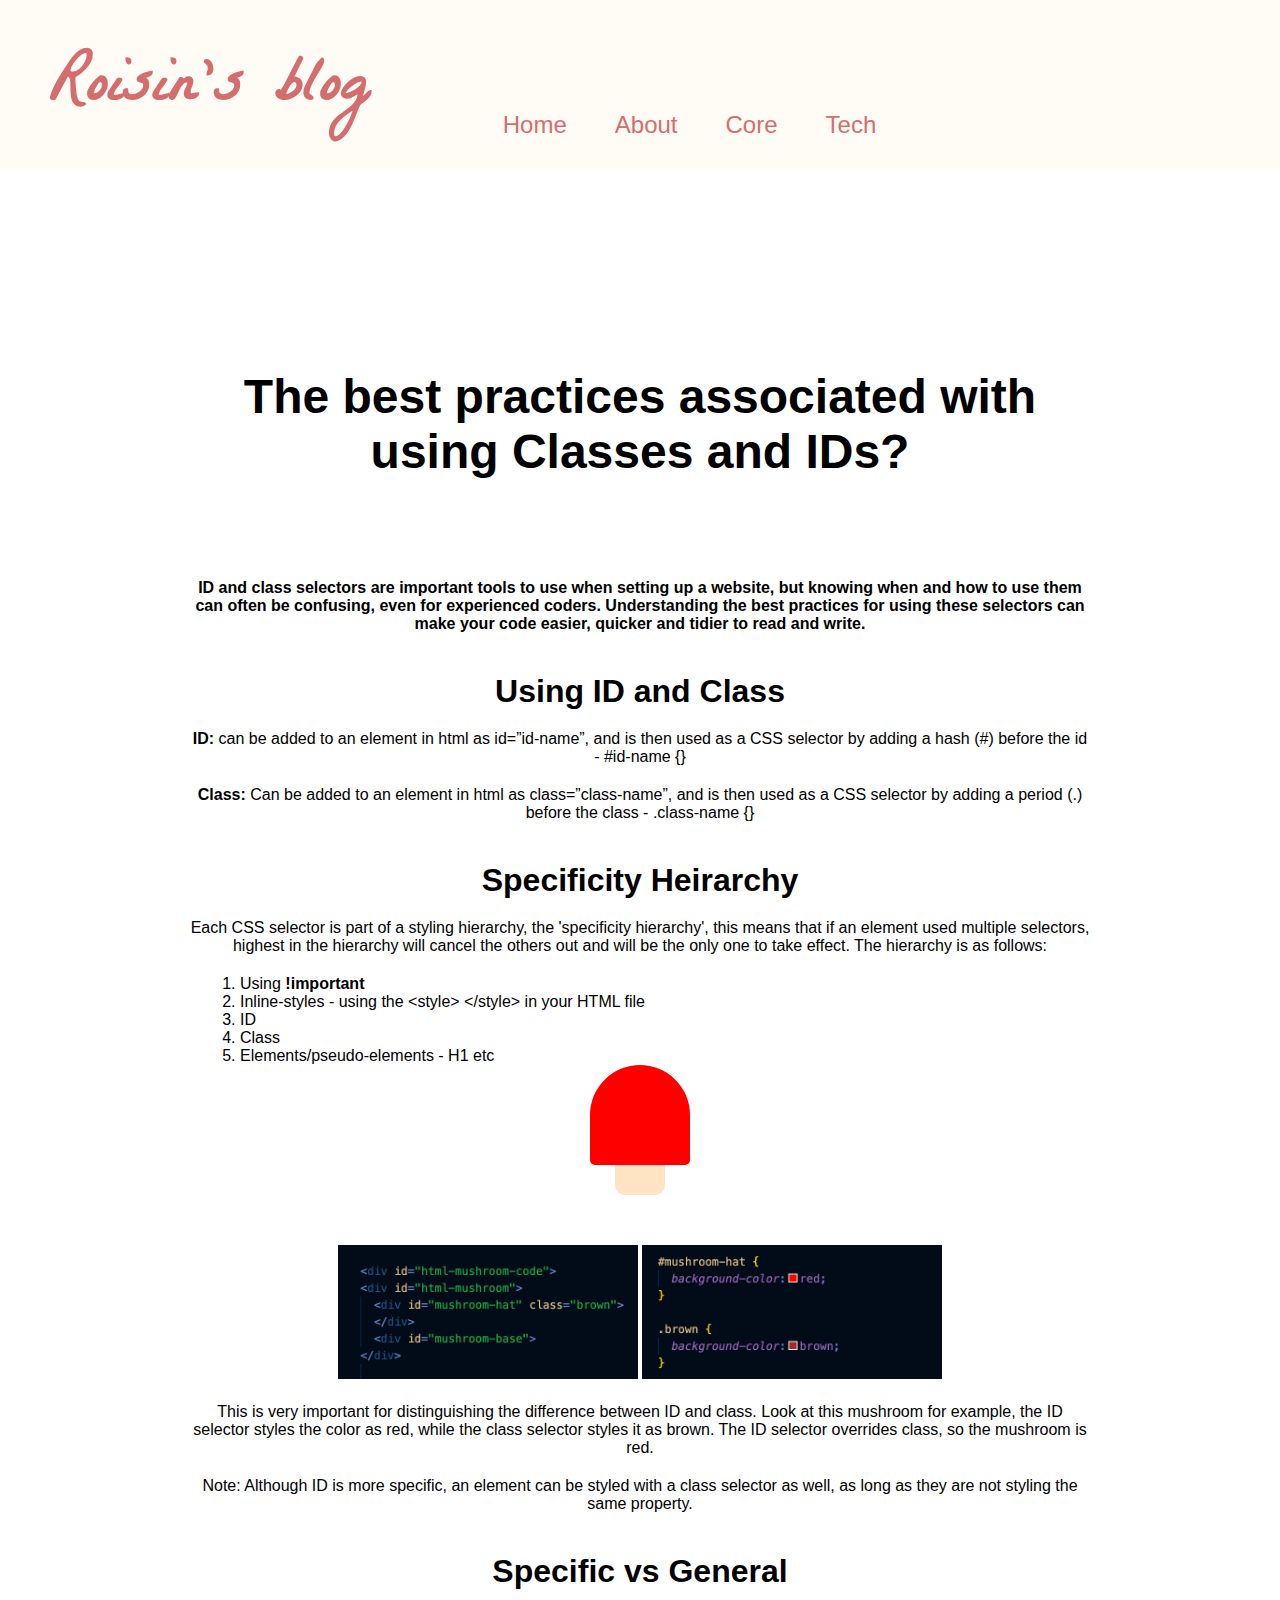
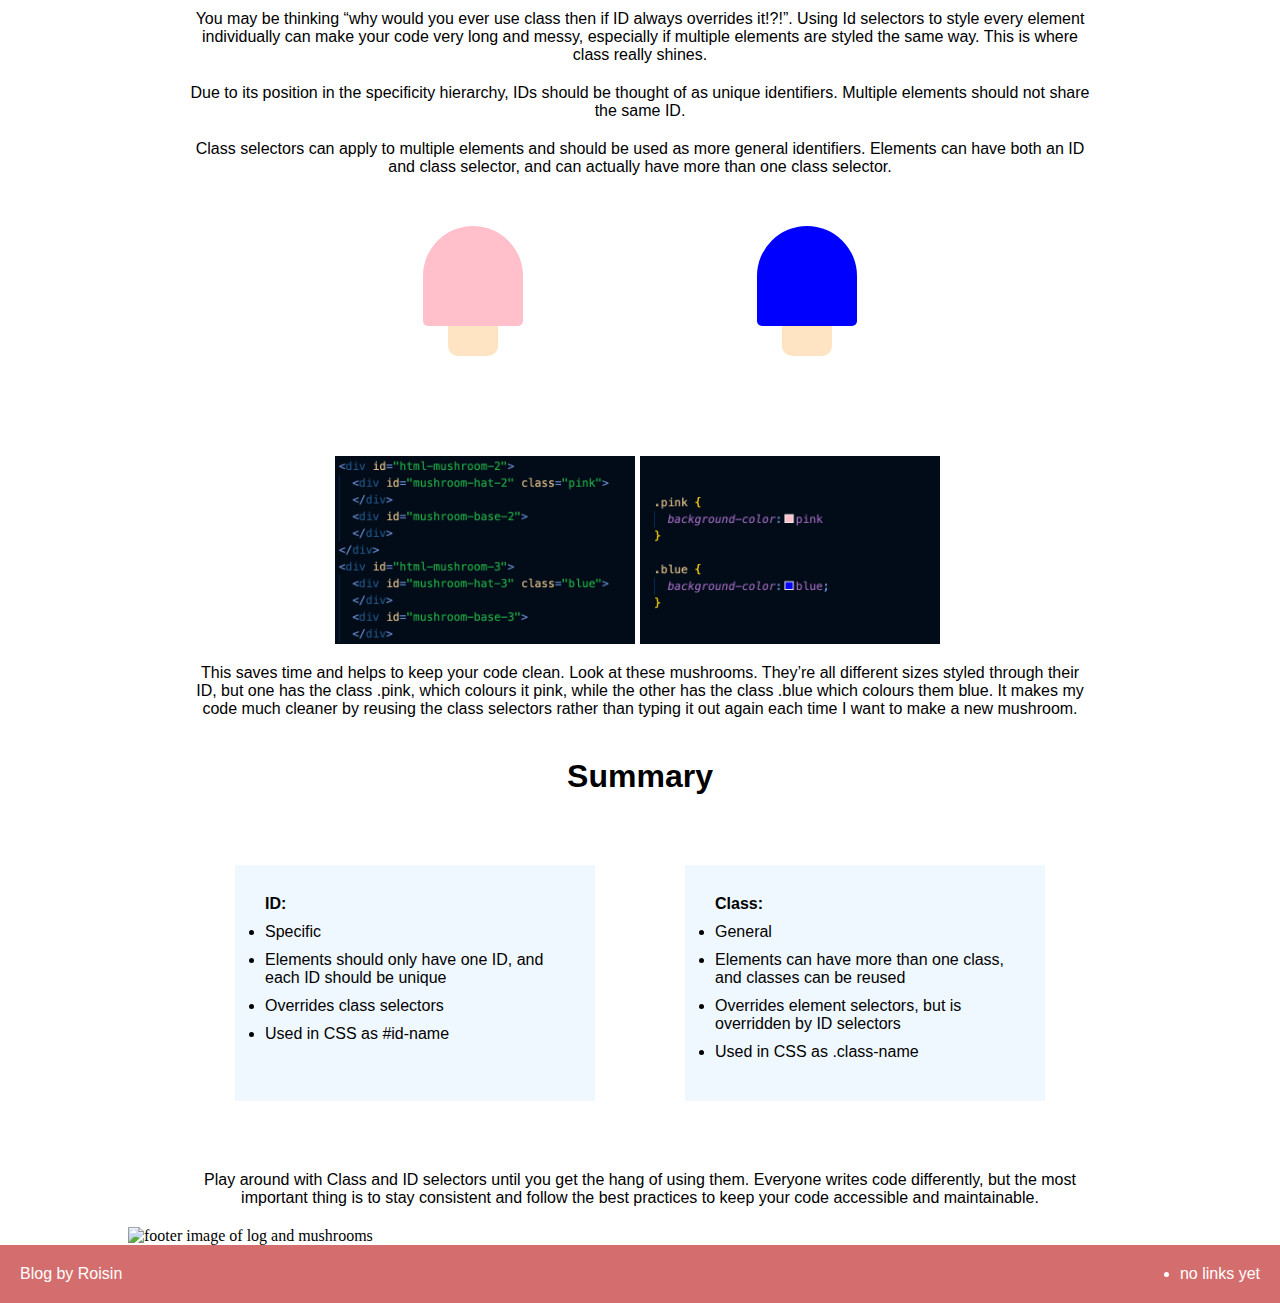
==== html-css.html @ 01d12799 "add html-css.css article" ====
<!DOCTYPE html>
<html lang="en">
<head>
  <meta charset="UTF-8">
  <meta http-equiv="X-UA-Compatible" content="IE=edge">
  <meta name="viewport" content="width=device-width, initial-scale=1.0">
  <link rel="stylesheet" href="styles/main.css" type="text/css">
  <link rel="stylesheet" href="styles/html-css.css" type="text/css">

  <title>Roisin Yates' Blog</title>
</head>
<body>
  <header id="header">
    <h1 id="blog-title">Roisin's blog</h1>
    <nav id="nav-bar">
      <ul id="nav-links">
        <li><a href="./index.html">Home</a></li>
        <li><a href="#">About</a></li>
        <li><a href="#">Core</a></li>
        <li><a href="#">Tech</a></li>
      </ul>
    </nav>
    <img src="img/shutterstock_1719555385.png" alt="" width="250px" id="mushroom-1">
  </header>

  <div id="html-css-article">
  <h2>The best practices associated with using Classes and IDs?</h2>
  <p class ="bold"> ID and class selectors are important tools to use when setting up a website, but knowing when and how to use them can often be confusing, even for experienced coders. Understanding the best practices for using these selectors can make your code easier, quicker and tidier to read and write. </p>
  <h3>Using ID and Class</h3>
  <p><span class="bold">ID:</span> can be added to an element in html as id=”id-name”, and is then used as a CSS selector by adding a hash (#) before the id - #id-name {}
  </p>
  <p><span class="bold">Class:</span> Can be added to an element in html as class=”class-name”, and is then used as a CSS selector by adding a period (.) before the class - .class-name {}
  </p>
  <h3>Specificity Heirarchy</h3>
  <p>Each CSS selector is part of a styling hierarchy, the 'specificity hierarchy', this means that if an element used multiple selectors, highest in the hierarchy will cancel the others out and will be the only one to take effect. The hierarchy is as follows:
  </p>
<div>
  <ol>
    <li>Using <span class="bold">!important</span></li>
    <li>Inline-styles - using the &ltstyle&gt &lt/style&gt in your HTML file</li>
    <li>ID</li>
    <li>Class</li>
    <li>Elements/pseudo-elements - H1 etc</li>
  </ol>
</div>

<div id="html-mushroom-code">
<div id="html-mushroom">
  <div id="mushroom-hat" class="red">
  </div>
  <div id="mushroom-base">
  </div>
    <img src="./img/mushroom-1-html.png" alt="html code for the first mushroom, demonstrating id and class selectors">
    <img src="./img/mushroom-1-css.png" alt="css code for the first mushroom, demonstrating id and class selectors">
    </div>
</div>


 <p>This is very important for distinguishing the difference between ID and class. Look at this mushroom for example, the ID selector styles the color as red, while the class selector styles it as brown. The ID selector overrides class, so the mushroom is red. 
</p>
<p class="note">Note: Although ID is more specific, an element can be styled with a class selector as well, as long as they are not styling the same property. </p>

<h3>Specific vs General </h3>
<p>You may be thinking “why would you ever use class then if ID always overrides it!?!”. Using Id selectors to style every element individually can make your code very long and messy, especially if multiple elements are styled the same way. This is where class really shines. </p>
<p>Due to its position in the specificity hierarchy, IDs should be thought of as unique identifiers. Multiple elements should not share the same ID.</p>
<p>Class selectors can apply to multiple elements and should be used as more general identifiers. Elements can have both an ID and class selector, and can actually have more than one class selector. </p>


<div id="mushroom-pair">
<div id="html-mushroom-2">
  <div id="mushroom-hat-2" class="pink">
  </div>
  <div id="mushroom-base-2">
  </div>
</div>
<div id="html-mushroom-3">
  <div id="mushroom-hat-3" class="blue">
  </div>
  <div id="mushroom-base-3">
  </div>
</div>
</div>
<div id="html-mushroom-pair-code">
<img id="mushroom-pair-html"src="./img/mushroom-2-html.png" alt="html code of mushrooms 2 & 3 demonstrating id and class selectors">
<img id="mushroom-pair-css" src="./img/mushroom-2-css.png" alt="css code of mushrooms 2 & 3 demonstrating id and class selectors">
</div>


<p>This saves time and helps to keep your code clean. Look at these mushrooms. They’re all different sizes styled through their ID, but one has the class .pink, which colours it pink, while the other has the class .blue which colours them blue. It makes my code much cleaner by reusing the class selectors rather than typing it out again each time I want to make a new mushroom. 
</p>

<h3>Summary</h3>
<div id="summary">
<div id="id-table">
  <h4>ID:</h4>
<ul>
  <li>Specific</li>
  <li>Elements should only have one ID, and each ID should be unique</li>
  <li>Overrides class selectors</li>
  <li>Used in CSS as #id-name</li>
</ul>
</div>
<div id="class-table">
  <h4>Class:</h4>
  <ul>
<li>General</li>
<li>Elements can have more than one class, and classes can be reused</li>
<li>Overrides element selectors, but is overridden by ID selectors</li>
<li>Used in CSS as .class-name</li>
</ul>
</div>
</div>
<p>Play around with Class and ID selectors until you get the hang of using them. Everyone writes code differently, but the most important thing is to stay consistent and follow the best practices to keep your code accessible and maintainable. </p>

</div>

  <footer>
    <div id="footer-image-div">
    <img src="img/shutterstock_2139524045.png" alt="footer image of log and mushrooms" width="80%" id="footer-image">
  </div>
    <div id="footer-bar">
      <p>Blog by Roisin</p>
      <ul>
        <li>no links yet</li>
        </ul>
    </div>
  </footer>
  </body>
  
 
  
  </html>
---- styles/main.css ----
@import url('https://fonts.googleapis.com/css2?family=La+Belle+Aurore&display=swap');

* {
  margin:0px;
  padding:0px;
}

body {
  background-color: #fffbf5;
}

header {
  background-color: #fffbf5;
  font-family: 'La Belle Aurore', cursive;
  color: #d46e6e;
  padding-top:30px;
  display:inline-flex;
  flex-direction:row;
  width:100%;
  justify-content:space-between;
  padding-bottom:20px;
}


#blog-title {
  font-size:4rem;
  margin-left: 50px;
  margin-bottom:0px;
  margin-top:auto;
}


#nav-bar {
  background-color:#fffbf5;
  align-self:flex-end;
}

#nav-links li {
  display:inline-flex;
  font-size:1.5rem;
  font-family:sans-serif;
  font-weight:200;
  margin-left:10px;
  margin-right:10px;
  text-align:center;
}

#nav-links a {
  color:#d46e6e;
  text-decoration:none;
  padding:10px;
}

#nav-links a:hover {
  color:white;
  background-color: #d46e6e;
  padding: 10px;
  border-radius:10px;
}

#nav-bar li {
  list-style: none;
}

#mushroom-1 {
  margin-right: 20px;
}
 /* This section is for the hero image */
 #hero-section {
  position:relative;
 }
 #hero-image {
  opacity:70%;
 }

 #welcome {
  position:absolute;
  background-color: white;
  top: 200px;
  padding:40px;
  left:100px;
  max-width:300px;
  text-align:center;
  font-size:1.5rem;
  border-radius:10px;
 
 }

 #welcome p {
  font-family:sans-serif;
  margin-bottom: 20px;
  font-weight:200;
 }

 #welcome a {
  background-color:#d46e6e;
  position:absolute;
  width:200px;
  text-align:center;
  padding:20px;
  color:white;
  font-family: 'La Belle Aurore', cursive;
  text-decoration: none;
  border-radius:10px;
  font-size:2rem;
 }

/* This section is for the articles */
.article-header {
  font-size:4rem;
  font-family: 'La Belle Aurore', cursive;
  color: #d46e6e;
  width:100%;
  text-align:center;
  margin-top:200px;
}


#core-articles,
#tech-articles {
  display:inline-flex;
  flex-direction:row;
  justify-content:space-around;
  width:100%;
  flex-wrap:wrap;

}

#core-articles h3,
#tech-articles h3 {
  font-family:sans-serif;
  text-align:center;
  margin-bottom:20px;
}

#core-articles p {
  text-align:center;
  font-family:sans-serif;
}
.article {
  background-color:#d46e6e;
  color:white;
  justify-content:space-around;
  border-radius:10px;
  height:300px;
  padding:20px;
  margin-bottom: 40px;
}
.image-reserve {
  width:300px;
  background-color:white;
  height:200px;
  margin-left:auto;
  margin-right:auto;
}

footer {
  display:flex;
  flex-direction:column;
}
#footer-image-div {
  display:flex;
  justify-content:center;
}

#footer-bar {
  background-color:#d46e6e;
  color:white;
  display:inline-flex;
  justify-content:space-between;
  padding: 20px;
  font-family:sans-serif;
  font-size:1rem;
}


@media (min-width: 1400px) {
  #welcome {
    top:300px;
  }
}

@media (max-width: 800px) {

header {
  flex-direction:column;
}
#blog-title {
  text-align:center;
  margin-left:0px;
}

#mushroom-1 {
  margin-left:auto;
  margin-right:auto;
}

#hero-section {
  margin-bottom:0px;
  position:static;
}
#welcome {
position:static;
margin-left:auto;
margin-right:auto;
}

#welcome a {
  position:static;
}
#nav-bar{
  width:100%;
  text-align:center;
}
}

@media (max-width: 400px) {
  #welcome {
    font-size:1rem;
  }

  #welcome a {
    font-size: 1rem;
  }
}
---- styles/html-css.css ----
#html-css-article {
  font-family:sans-serif;
  width:900px;
}
body {
  margin-left:auto;
  margin-right:auto;
  background-color:white;
}

#html-css-article  {
  margin-left:auto;
  margin-right:auto;
}

#html-css-article h2 {
  margin-top:200px;
  margin-bottom:100px;
  font-size:3rem;
  text-align:center;
}
#html-css-article p,
#html-css-article h3 {
text-align:center;
}

#html-css-article h3 {
  font-size:2rem;
}
ol {
  margin-left:50px;
}

#html-css-article h3 {
  margin-bottom:20px;
  margin-top:40px;
}

#html-css-article p {
  margin-bottom:20px;
  margin-top:20px;
}
.bold {
  font-weight:800;
}


/* the following is mushroom code */
#html-mushroom-code,
#html-mushroom-pair-code {
  display:flex;
  justify-content:center;
}
#mushroom-hat, 
#mushroom-hat-2, 
#mushroom-hat-3 {
  width: 100px;
  height:100px;
  border-top-left-radius: 100%;
  border-top-right-radius: 100%;
  border-bottom-left-radius: 10px;
  border-bottom-right-radius:10px;
  margin-left:auto;
  margin-right:auto;
}

.red {
  background-color:red;
}

.pink {
  background-color:pink
}

.blue {
  background-color:blue;
}

#mushroom-base, 
#mushroom-base-2, 
#mushroom-base-3 {
  background-color:bisque;
  width:50px;
  height:30px;
  margin-left:auto;
  margin-right:auto;
  border-bottom-left-radius: 10px;
  border-bottom-right-radius: 10px;
}
#html-mushroom-code img,
#html-mushroom-pair-code img{
 width: 300px;
 margin-top:50px;
}

#html-mushroom-2, #html-mushroom-3 {
  display:flex;
  flex-direction:column;
}

#mushroom-pair {
  display:flex;
  justify-content:space-evenly;
  margin-bottom:50px;
  margin-top:50px;
}

#mushroom-pair-html {
  margin-right:5px;
}

#mushroom-pair-css {
  margin-right:5px;
}

/* The following is for the summary tables */
#summary {
  display:flex;
  justify-content:space-around;
}

#id-table,
#class-table {
  background-color:aliceblue;
  padding:30px;
  max-width:300px;
margin-top:50px;
margin-bottom:50px;
}

#id-table li,
#class-table li {
  margin-top:10px;
  margin-bottom:10px;
}
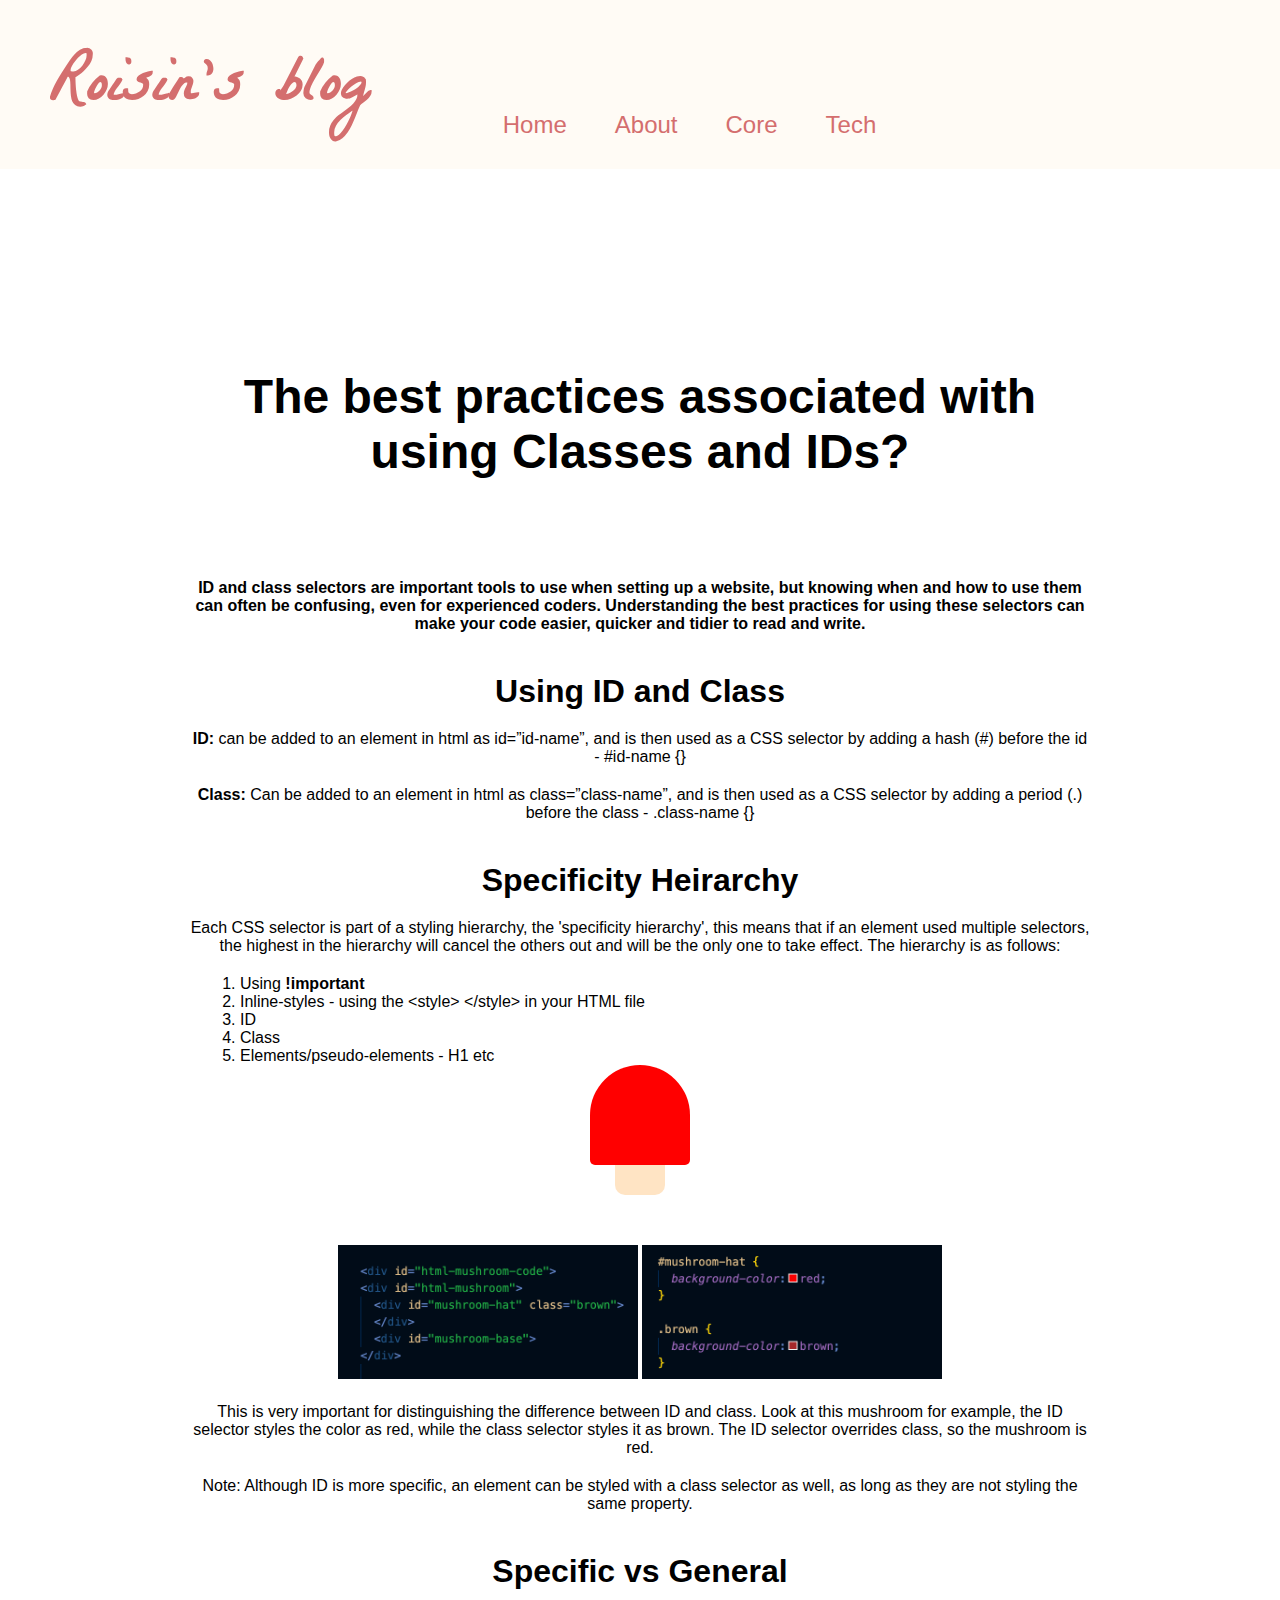
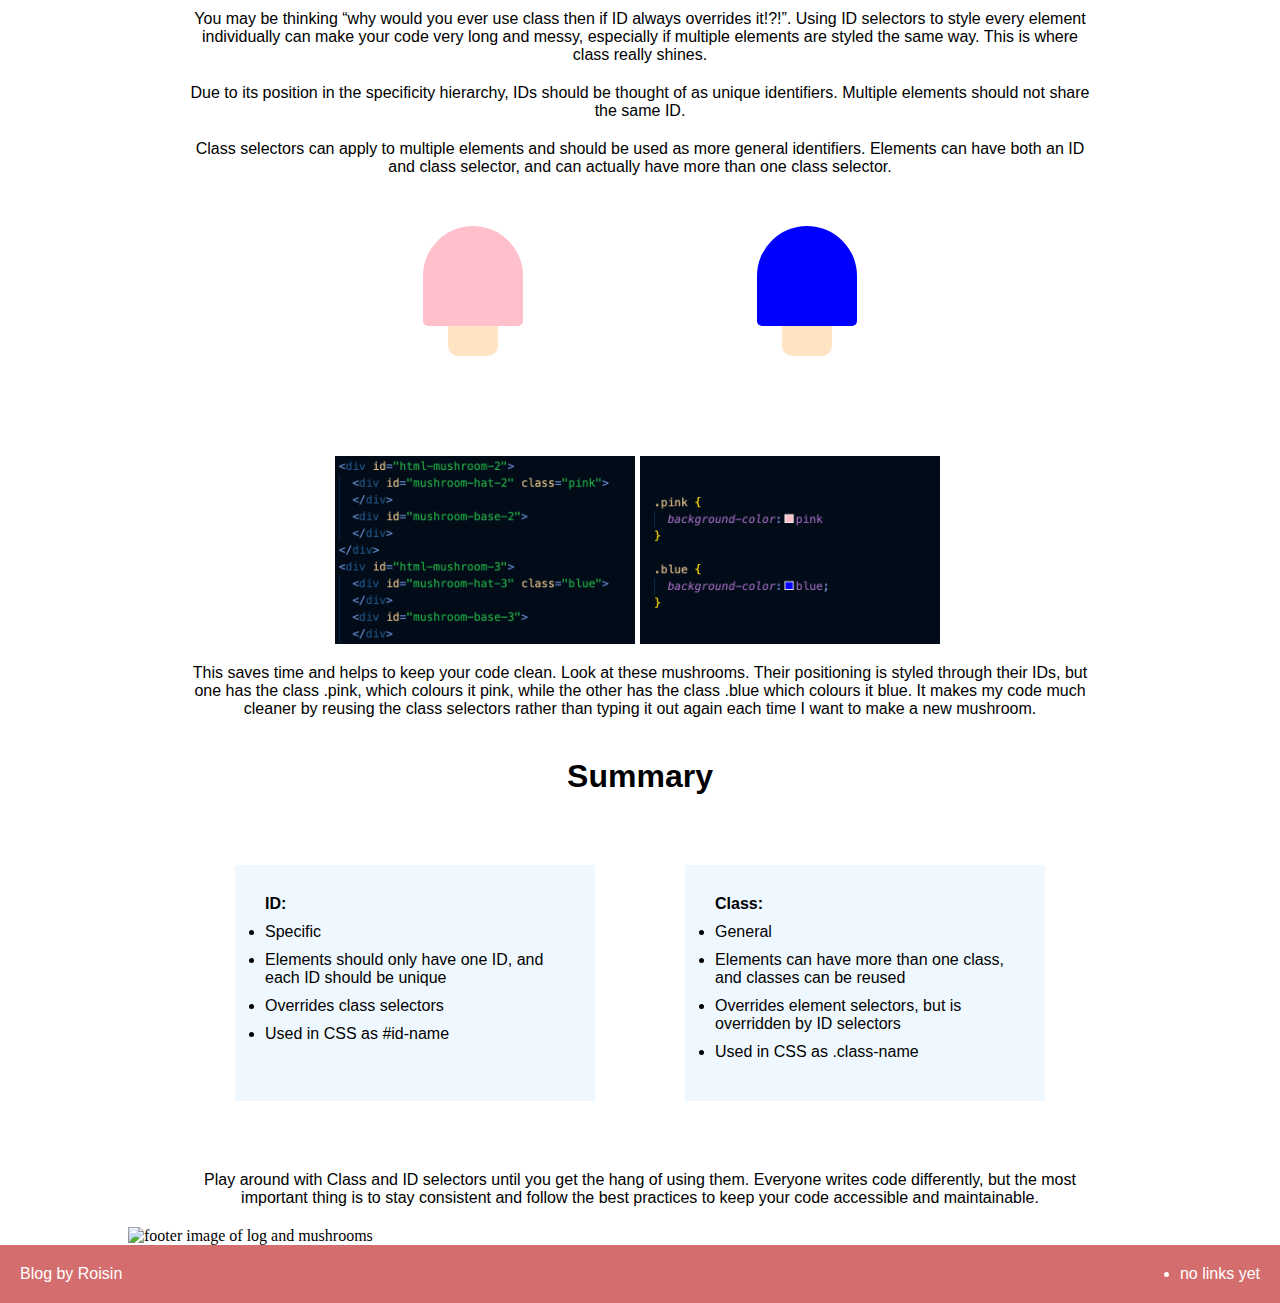
==== commit 02484373: "fix typos in html-css.html" ====
--- a/html-css.html
+++ b/html-css.html
@@ -32,7 +32,7 @@
   <p><span class="bold">Class:</span> Can be added to an element in html as class=”class-name”, and is then used as a CSS selector by adding a period (.) before the class - .class-name {}
   </p>
   <h3>Specificity Heirarchy</h3>
-  <p>Each CSS selector is part of a styling hierarchy, the 'specificity hierarchy', this means that if an element used multiple selectors, highest in the hierarchy will cancel the others out and will be the only one to take effect. The hierarchy is as follows:
+  <p>Each CSS selector is part of a styling hierarchy, the 'specificity hierarchy', this means that if an element used multiple selectors, the highest in the hierarchy will cancel the others out and will be the only one to take effect. The hierarchy is as follows:
   </p>
 <div>
   <ol>
@@ -61,7 +61,7 @@
 <p class="note">Note: Although ID is more specific, an element can be styled with a class selector as well, as long as they are not styling the same property. </p>
 
 <h3>Specific vs General </h3>
-<p>You may be thinking “why would you ever use class then if ID always overrides it!?!”. Using Id selectors to style every element individually can make your code very long and messy, especially if multiple elements are styled the same way. This is where class really shines. </p>
+<p>You may be thinking “why would you ever use class then if ID always overrides it!?!”. Using ID selectors to style every element individually can make your code very long and messy, especially if multiple elements are styled the same way. This is where class really shines. </p>
 <p>Due to its position in the specificity hierarchy, IDs should be thought of as unique identifiers. Multiple elements should not share the same ID.</p>
 <p>Class selectors can apply to multiple elements and should be used as more general identifiers. Elements can have both an ID and class selector, and can actually have more than one class selector. </p>
 
@@ -86,7 +86,7 @@
 </div>
 
 
-<p>This saves time and helps to keep your code clean. Look at these mushrooms. They’re all different sizes styled through their ID, but one has the class .pink, which colours it pink, while the other has the class .blue which colours them blue. It makes my code much cleaner by reusing the class selectors rather than typing it out again each time I want to make a new mushroom. 
+<p>This saves time and helps to keep your code clean. Look at these mushrooms. Their positioning is styled through their IDs, but one has the class .pink, which colours it pink, while the other has the class .blue which colours it blue. It makes my code much cleaner by reusing the class selectors rather than typing it out again each time I want to make a new mushroom. 
 </p>
 
 <h3>Summary</h3>
--- a/styles/main.css
+++ b/styles/main.css
@@ -131,27 +131,67 @@
   font-family:sans-serif;
   text-align:center;
   margin-bottom:20px;
+  color:black;
 }
 
 #core-articles p {
-  text-align:center;
+  text-align:left;
   font-family:sans-serif;
 }
 .article {
-  background-color:#d46e6e;
-  color:white;
-  justify-content:space-around;
-  border-radius:10px;
-  height:300px;
+ display:flex;
+ flex-direction:column;
+ width:300px;
+ font-family:sans-serif;
+}
+.date-time {
+  color:#d46e6e;
+  margin-bottom:20px;
+}
+.description {
+  background-color:white;
   padding:20px;
-  margin-bottom: 40px;
-}
+  height:210px;
+  font-family:sans-serif;
+}
+
+.gray {
+  color:rgb(176, 176, 176);
+}
+
+.read-more {
+  color:white;
+  background-color:#d46e6e;
+  width:80px;
+  margin-top:10px;
+  padding:5px;
+  padding-left:30px;
+  padding-right:30px;
+  border-radius:10px;
+  text-align:center;
+  justify-self:center;
+}
+
+.read-more:hover {
+  color:#d46e6e;
+  background-color:white;
+}
+
+.no-style-link {
+  text-decoration: none;
+}
+
 .image-reserve {
   width:300px;
-  background-color:white;
+  background-color:#d46e6e;
+  color:white;
   height:200px;
   margin-left:auto;
   margin-right:auto;
+  height:310px;
+}
+.image-reserve p {
+  font-size:3rem;
 }
 
 footer {
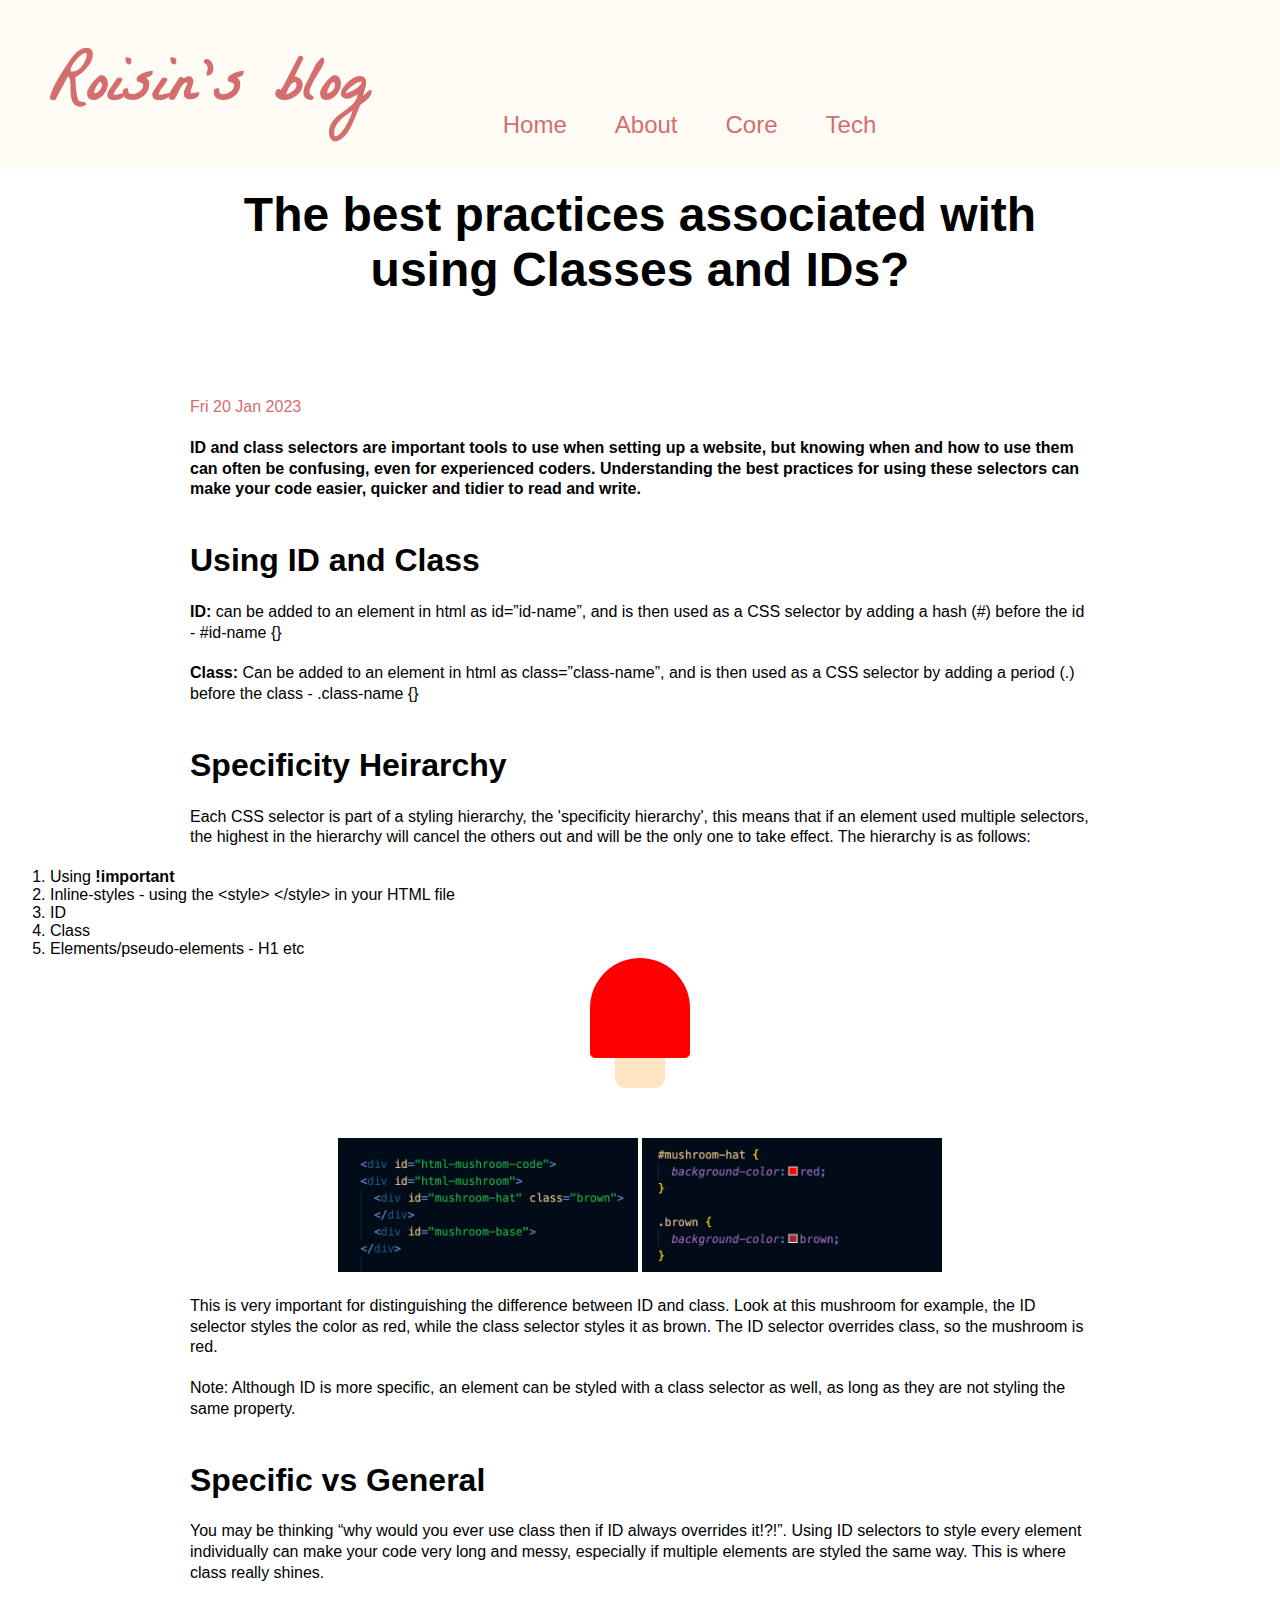
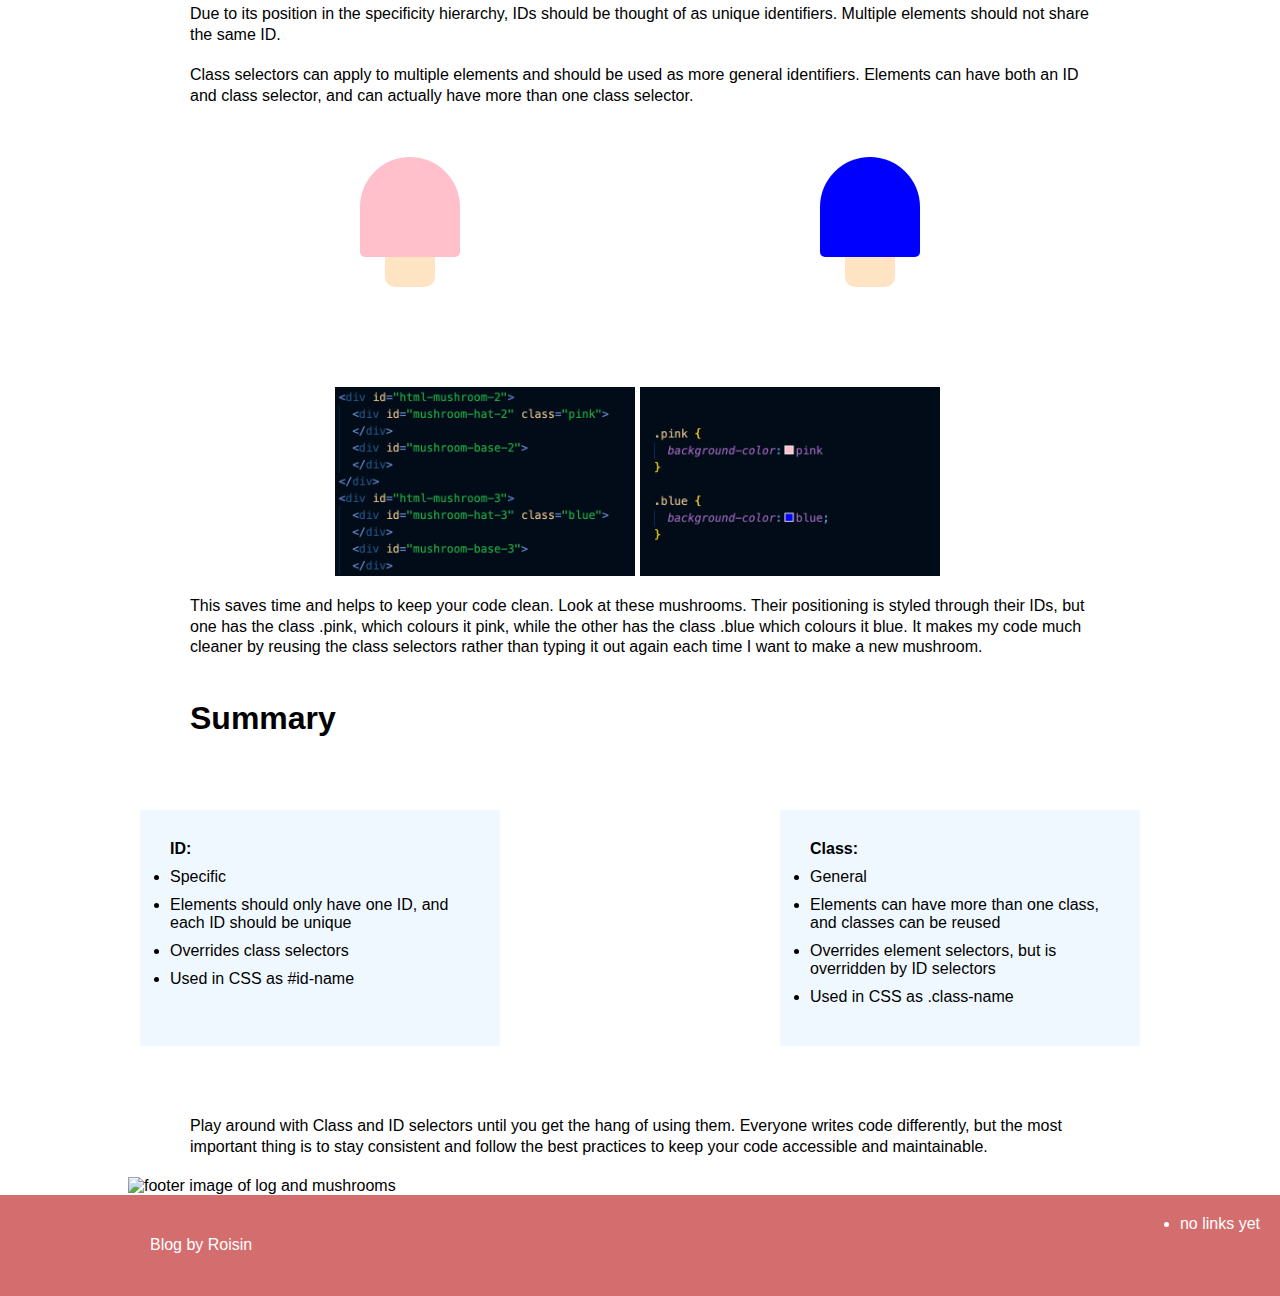
==== commit db85892e: "add header image" ====
--- a/html-css.html
+++ b/html-css.html
@@ -5,7 +5,6 @@
   <meta http-equiv="X-UA-Compatible" content="IE=edge">
   <meta name="viewport" content="width=device-width, initial-scale=1.0">
   <link rel="stylesheet" href="styles/main.css" type="text/css">
-  <link rel="stylesheet" href="styles/html-css.css" type="text/css">
 
   <title>Roisin Yates' Blog</title>
 </head>
@@ -23,8 +22,13 @@
     <img src="img/shutterstock_1719555385.png" alt="" width="250px" id="mushroom-1">
   </header>
 
-  <div id="html-css-article">
+  <div class="article-body">
+    <div class="header-image">
+      <img src="./img/Shutterstock_2172304505.png" alt="">
+    </div>
+  <div class="article-info">
   <h2>The best practices associated with using Classes and IDs?</h2>
+  <p class="date-time">Fri 20 Jan 2023</p>
   <p class ="bold"> ID and class selectors are important tools to use when setting up a website, but knowing when and how to use them can often be confusing, even for experienced coders. Understanding the best practices for using these selectors can make your code easier, quicker and tidier to read and write. </p>
   <h3>Using ID and Class</h3>
   <p><span class="bold">ID:</span> can be added to an element in html as id=”id-name”, and is then used as a CSS selector by adding a hash (#) before the id - #id-name {}
@@ -111,8 +115,8 @@
 </div>
 </div>
 <p>Play around with Class and ID selectors until you get the hang of using them. Everyone writes code differently, but the most important thing is to stay consistent and follow the best practices to keep your code accessible and maintainable. </p>
+</div>
 
-</div>
 
   <footer>
     <div id="footer-image-div">
@@ -125,6 +129,7 @@
         </ul>
     </div>
   </footer>
+</div>
   </body>
   
  
--- a/styles/main.css
+++ b/styles/main.css
@@ -106,6 +106,10 @@
  }
 
 /* This section is for the articles */
+
+.header-image img{
+  width:100%;
+}
 .article-header {
   font-size:4rem;
   font-family: 'La Belle Aurore', cursive;
@@ -214,6 +218,148 @@
 }
 
 
+/* The following code is for the Class and ID article */
+.article-body {
+  font-family:sans-serif;
+  background-color:white;
+}
+.header-image {
+  background-color:white;
+}
+body {
+  margin-left:auto;
+  margin-right:auto;
+
+}
+
+.article-body h2 {
+  margin-top: 0px;
+  margin-bottom:100px;
+  font-size:3rem;
+  text-align:center;
+  width:900px;
+  margin-left:auto;
+  margin-right:auto;
+}
+.article-body p,
+.article-body h3 {
+text-align:left;
+line-height:1.3;
+width:900px;
+margin-left:auto;
+margin-right:auto;
+}
+
+.article-body h3 {
+  font-size:2rem;
+}
+ol {
+  margin-left:50px;
+}
+
+.article-body h3 {
+  margin-bottom:20px;
+  margin-top:40px;
+}
+
+.article-body p {
+  margin-bottom:20px;
+  margin-top:20px;
+}
+.bold {
+  font-weight:800;
+}
+
+
+/* the following is mushroom code */
+#html-mushroom-code,
+#html-mushroom-pair-code {
+  display:flex;
+  justify-content:center;
+}
+#mushroom-hat, 
+#mushroom-hat-2, 
+#mushroom-hat-3 {
+  width: 100px;
+  height:100px;
+  border-top-left-radius: 100%;
+  border-top-right-radius: 100%;
+  border-bottom-left-radius: 10px;
+  border-bottom-right-radius:10px;
+  margin-left:auto;
+  margin-right:auto;
+}
+
+.red {
+  background-color:red;
+}
+
+.pink {
+  background-color:pink
+}
+
+.blue {
+  background-color:blue;
+}
+
+#mushroom-base, 
+#mushroom-base-2, 
+#mushroom-base-3 {
+  background-color:bisque;
+  width:50px;
+  height:30px;
+  margin-left:auto;
+  margin-right:auto;
+  border-bottom-left-radius: 10px;
+  border-bottom-right-radius: 10px;
+}
+#html-mushroom-code img,
+#html-mushroom-pair-code img{
+ width: 300px;
+ margin-top:50px;
+}
+
+#html-mushroom-2, #html-mushroom-3 {
+  display:flex;
+  flex-direction:column;
+}
+
+#mushroom-pair {
+  display:flex;
+  justify-content:space-evenly;
+  margin-bottom:50px;
+  margin-top:50px;
+}
+
+#mushroom-pair-html {
+  margin-right:5px;
+}
+
+#mushroom-pair-css {
+  margin-right:5px;
+}
+
+/* The following is for the summary tables */
+#summary {
+  display:flex;
+  justify-content:space-around;
+}
+
+#id-table,
+#class-table {
+  background-color:aliceblue;
+  padding:30px;
+  max-width:300px;
+margin-top:50px;
+margin-bottom:50px;
+}
+
+#id-table li,
+#class-table li {
+  margin-top:10px;
+  margin-bottom:10px;
+}
+
 @media (min-width: 1400px) {
   #welcome {
     top:300px;
